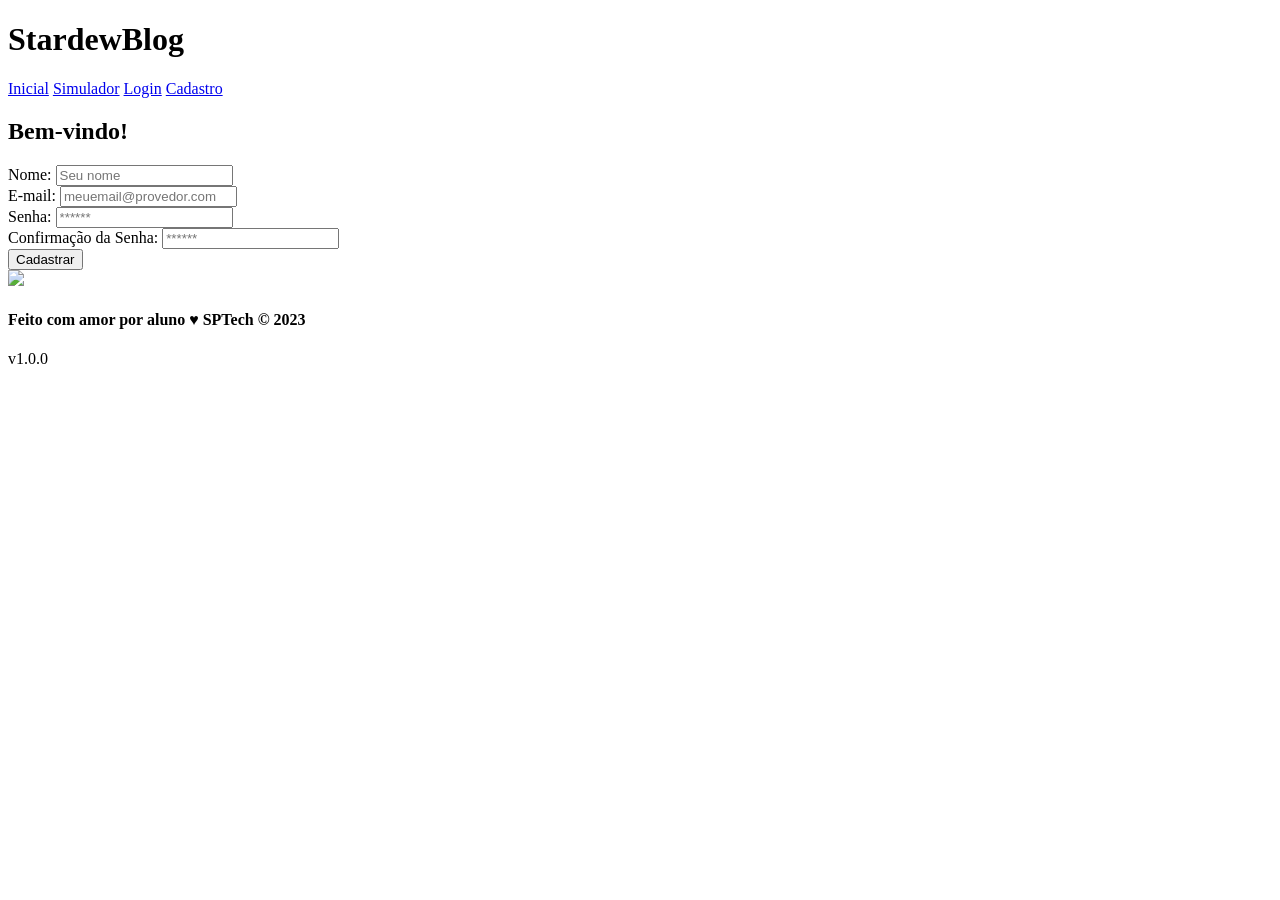
==== public/cadastro.html @ 311db063 "Ajustando tela de login" ====
<!DOCTYPE html>
<html lang="pt-br">

<head>
  <meta charset="UTF-8" />
  <meta http-equiv="X-UA-Compatible" content="IE=edge" />
  <meta name="viewport" content="width=device-width, initial-scale=1.0" />

  <title>AquaTech | Cadastro</title>

  <script src="./js/sessao.js"></script>

  <link rel="stylesheet" href="./css/cadastro.css" />
  <link rel="icon" href="./assets/icon/favicon2.ico" />
  <link rel="preconnect" href="https://fonts.gstatic.com" />
</head>

<body>
  <!--header inicio-->
  <div class="header">
    <div class="container">
      <h1 class="titulo">StardewBlog</h1>
      <div class="navbar">
          <a href="index.html">Inicial</a>
          <a href="simulador.html">Simulador</a>
          <a href="login.html">Login</a>
          <a href="#">Cadastro</a>
      </div>
    </div>
  <!--header fim-->

  <div class="login">
    <div class="alerta_erro">
      <div class="card_erro" id="cardErro">
        <span id="mensagem_erro"></span>
      </div>
    </div>
    <div class="container">
      <div class="card card-cadastro">
        <h2>Bem-vindo!</h2>
        <div class="formulario">
          <!--
                         Para inserir mais um campo, copie uma das inputs abaixo.
                         Assim que inserir vá para o script abaixo.
                     -->
          <div class="campo">
            <span>Nome:</span>
            <input id="nome_input" type="text" placeholder="Seu nome" />
          </div>
          <div class="campo">
            <span>E-mail:</span>
            <input id="email_input" type="text" placeholder="meuemail@provedor.com" />
          </div>
          <div class="campo">
            <span>Senha:</span>
            <input id="senha_input" type="password" placeholder="******" />
          </div>
          <div class="campo">
            <span>Confirmação da Senha:</span>
            <input id="confirmacao_senha_input" type="password" placeholder="******" />
          </div>
          <button class="botao" onclick="cadastrar()">Cadastrar</button>
        </div>
        <div id="div_aguardar" class="loading-div">
          <img src="./assets/circle-loading.gif" id="loading-gif" />
        </div>

        <div id="div_erros_login"></div>
      </div>
    </div>
  </div>

  <!--footer inicio-->
  <div class="footer">
    <div class="container">
      <h4>Feito com amor por aluno &hearts; SPTech &copy; 2023</h4>
      <span class="version">v1.0.0</span>
    </div>
  </div>
  <!--footer fim-->
</body>

</html>

<script>

  // Array para armazenar empresas cadastradas para validação de código de ativação 
  let listaEmpresasCadastradas = [];

  function cadastrar() {
    // aguardar();

    //Recupere o valor da nova input pelo nome do id
    // Agora vá para o método fetch logo abaixo
    var nomeVar = nome_input.value;
    var emailVar = email_input.value;
    var senhaVar = senha_input.value;
    var confirmacaoSenhaVar = confirmacao_senha_input.value;
    var codigoVar = codigo_input.value;
    var idEmpresaVincular

    // Verificando se há algum campo em branco
    if (
      nomeVar == "" ||
      emailVar == "" ||
      senhaVar == "" ||
      confirmacaoSenhaVar == "" ||
      codigoVar == ""
    ) {
      cardErro.style.display = "block";
      mensagem_erro.innerHTML =
        "(Mensagem de erro para todos os campos em branco)";

      finalizarAguardar();
      return false;
    } else {
      setInterval(sumirMensagem, 5000);
    }

    // Verificando se o código de ativação é de alguma empresa cadastrada
    for (let i = 0; i < listaEmpresasCadastradas.length; i++) {
      if (listaEmpresasCadastradas[i].codigo_ativacao == codigoVar) {
        idEmpresaVincular = listaEmpresasCadastradas[i].id
        console.log("Código de ativação válido.");
        break;
      } else {
        cardErro.style.display = "block";
        mensagem_erro.innerHTML = "(Mensagem de erro para código inválido)";
        finalizarAguardar();
      }
    }

    // Enviando o valor da nova input
    fetch("/usuarios/cadastrar", {
      method: "POST",
      headers: {
        "Content-Type": "application/json",
      },
      body: JSON.stringify({
        // crie um atributo que recebe o valor recuperado aqui
        // Agora vá para o arquivo routes/usuario.js
        nomeServer: nomeVar,
        emailServer: emailVar,
        senhaServer: senhaVar,
        idEmpresaVincularServer: idEmpresaVincular
      }),
    })
      .then(function (resposta) {
        console.log("resposta: ", resposta);

        if (resposta.ok) {
          cardErro.style.display = "block";

          mensagem_erro.innerHTML =
            "Cadastro realizado com sucesso! Redirecionando para tela de Login...";

          setTimeout(() => {
            window.location = "login.html";
          }, "2000");

          limparFormulario();
          finalizarAguardar();
        } else {
          throw "Houve um erro ao tentar realizar o cadastro!";
        }
      })
      .catch(function (resposta) {
        console.log(`#ERRO: ${resposta}`);
        finalizarAguardar();
      });

    return false;
  }

  // Listando empresas cadastradas 
  function listar() {
    fetch("/empresas/listar", {
      method: "GET",
    })
      .then(function (resposta) {
        resposta.json().then((empresas) => {
          empresas.forEach((empresa) => {
            listaEmpresasCadastradas.push(empresa);

            console.log("listaEmpresasCadastradas")
            console.log(listaEmpresasCadastradas[0].codigo_ativacao)
          });
        });
      })
      .catch(function (resposta) {
        console.log(`#ERRO: ${resposta}`);
      });
  }

  function sumirMensagem() {
    cardErro.style.display = "none";
  }
</script>
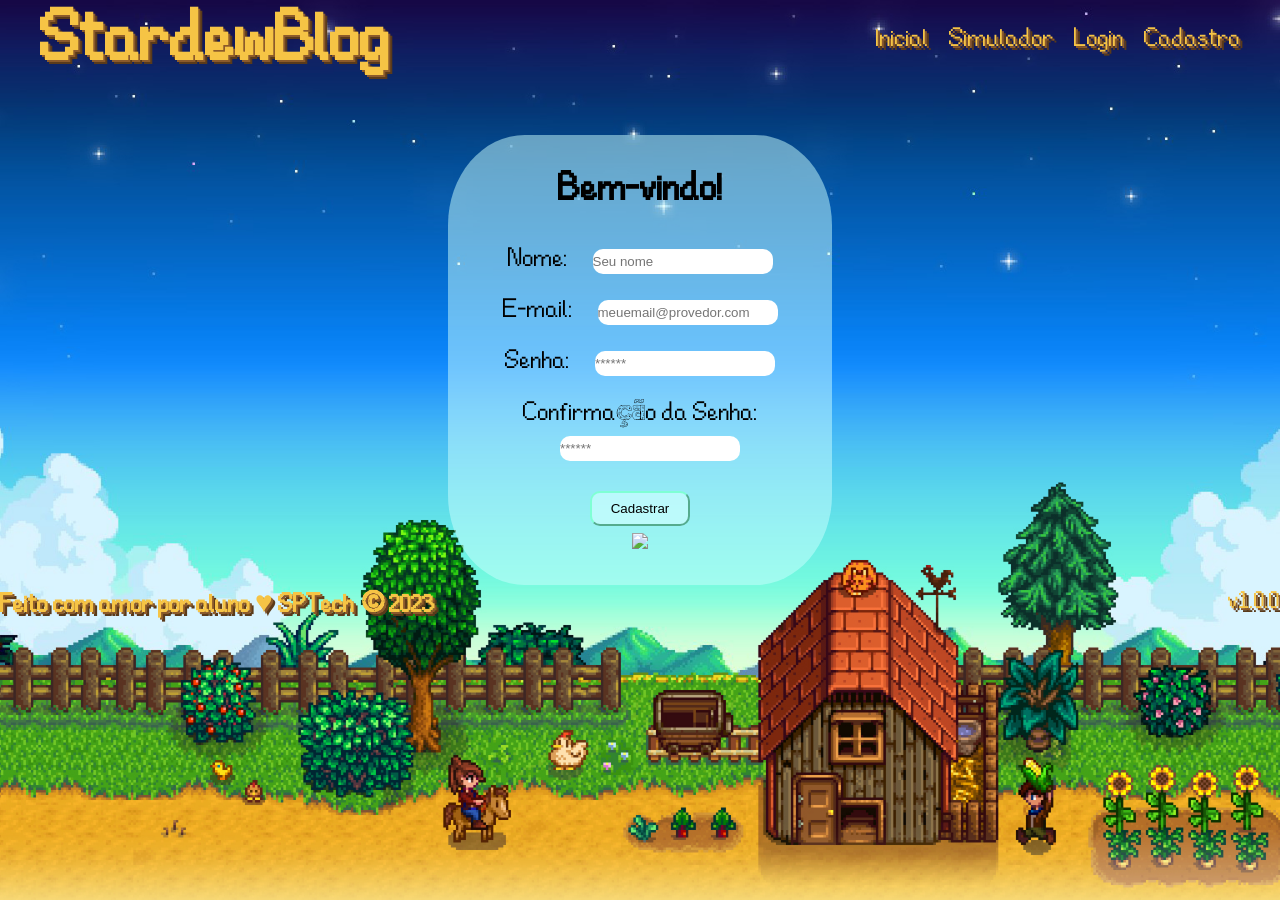
==== commit b9ae783f: "Conectando a web-data-viz" ====
--- a/public/cadastro.html
+++ b/public/cadastro.html
@@ -10,7 +10,7 @@
 
   <script src="./js/sessao.js"></script>
 
-  <link rel="stylesheet" href="./css/cadastro.css" />
+  <link rel="stylesheet" href="./css/login.css" />
   <link rel="icon" href="./assets/icon/favicon2.ico" />
   <link rel="preconnect" href="https://fonts.gstatic.com" />
 </head>
@@ -96,16 +96,13 @@
     var emailVar = email_input.value;
     var senhaVar = senha_input.value;
     var confirmacaoSenhaVar = confirmacao_senha_input.value;
-    var codigoVar = codigo_input.value;
-    var idEmpresaVincular
 
     // Verificando se há algum campo em branco
     if (
       nomeVar == "" ||
       emailVar == "" ||
       senhaVar == "" ||
-      confirmacaoSenhaVar == "" ||
-      codigoVar == ""
+      confirmacaoSenhaVar == ""
     ) {
       cardErro.style.display = "block";
       mensagem_erro.innerHTML =
@@ -118,17 +115,6 @@
     }
 
     // Verificando se o código de ativação é de alguma empresa cadastrada
-    for (let i = 0; i < listaEmpresasCadastradas.length; i++) {
-      if (listaEmpresasCadastradas[i].codigo_ativacao == codigoVar) {
-        idEmpresaVincular = listaEmpresasCadastradas[i].id
-        console.log("Código de ativação válido.");
-        break;
-      } else {
-        cardErro.style.display = "block";
-        mensagem_erro.innerHTML = "(Mensagem de erro para código inválido)";
-        finalizarAguardar();
-      }
-    }
 
     // Enviando o valor da nova input
     fetch("/usuarios/cadastrar", {
@@ -142,7 +128,6 @@
         nomeServer: nomeVar,
         emailServer: emailVar,
         senhaServer: senhaVar,
-        idEmpresaVincularServer: idEmpresaVincular
       }),
     })
       .then(function (resposta) {
@@ -173,25 +158,6 @@
   }
 
   // Listando empresas cadastradas 
-  function listar() {
-    fetch("/empresas/listar", {
-      method: "GET",
-    })
-      .then(function (resposta) {
-        resposta.json().then((empresas) => {
-          empresas.forEach((empresa) => {
-            listaEmpresasCadastradas.push(empresa);
-
-            console.log("listaEmpresasCadastradas")
-            console.log(listaEmpresasCadastradas[0].codigo_ativacao)
-          });
-        });
-      })
-      .catch(function (resposta) {
-        console.log(`#ERRO: ${resposta}`);
-      });
-  }
-
   function sumirMensagem() {
     cardErro.style.display = "none";
   }
--- a/public/css/login.css
+++ b/public/css/login.css
@@ -0,0 +1,113 @@
+* {
+  margin: 0;
+  padding: 0;
+  box-sizing: border-box;
+}
+
+body{
+  background-image: url('../assets/imgs/stardew1.png');
+  background-size: cover;
+  background-position: center;
+  background-repeat: no-repeat;
+  height: 100vh;
+}
+
+.header {
+  font-family: 'stardew';
+  font-size: 30px;
+  color: #f6c445;
+  font-weight: normal;
+  height: 10vh;
+  width: 100%;
+  text-shadow: 
+    2px 2px 0 #8b5a2b,
+    4px 4px 0 #5a3a1a;
+}
+
+.header .container{
+    display: flex;
+    justify-content: space-between;
+}
+
+.titulo{
+  font-size: 80px;
+  font-family: 'Stardew';
+  display: flex;
+  justify-content: flex-start;
+  align-items: center;
+  padding-left: 40px;
+}
+
+.navbar{
+  display: flex;
+  align-items: center;
+  justify-content: flex-end;
+  padding-right: 40px;
+  gap: 20px;
+}
+
+a{
+    text-decoration: none;
+    color: inherit;
+}
+
+.login{
+    display: flex;
+    justify-content: center;
+    align-items: center;
+}
+
+.login .container{
+    background-color: rgba(204, 255, 255, 0.5);
+    color: black;
+    text-shadow: none;
+    margin-top: 60px;
+    width: 30vw;
+    height: 50vh;
+    border-radius: 20%;
+    display: flex;
+    text-align: center;
+    justify-content: center;
+    align-items: center;
+}
+
+.login .container h2{
+    margin-bottom: 35px;
+}
+
+.campo{
+    margin-top: 20px;
+}
+
+.campo input{
+    width: 180px;
+    height: 25px;
+    border: none;
+    border-radius: 10px;
+    margin-left: 20px;
+}
+
+.botao{
+    width: 100px;
+    height: 35px;
+    margin-top: 30px; 
+    background-color: rgba(204, 255, 255, 0.7);
+    border-color: aquamarine;
+    border-radius: 10px;
+}
+
+.card-login{
+
+}
+
+@font-face {
+  font-family: 'Stardew';
+  src: url('../assets/fonts/Stardew.ttf') format('truetype');
+}
+
+@font-face {
+  font-family: 'stardew';
+  src: url('../assets/fonts/stardew-valley.otf') format('truetype');
+}
+
+
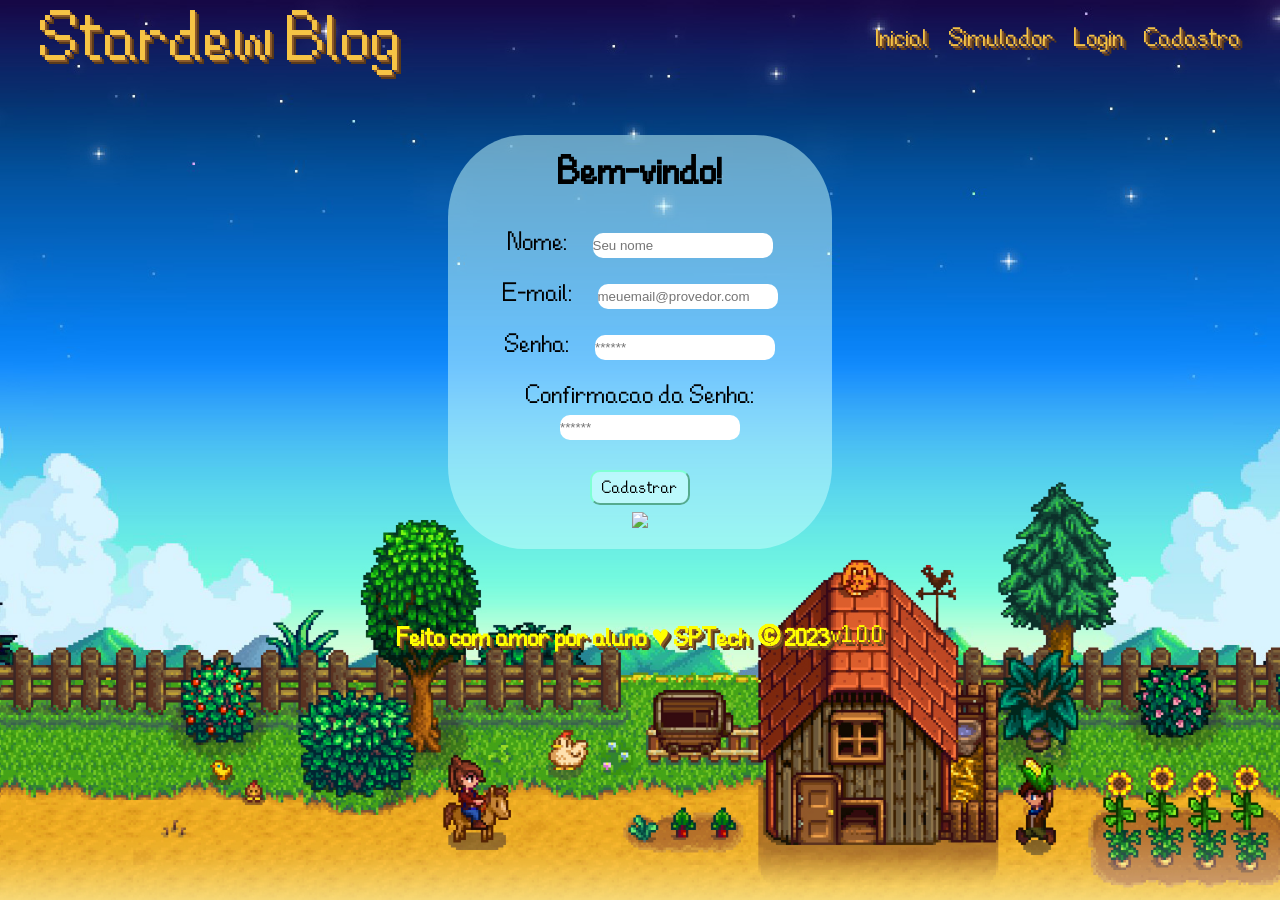
==== commit 43c54ac5: "Ajustando tela de cadastro" ====
--- a/public/cadastro.html
+++ b/public/cadastro.html
@@ -6,12 +6,12 @@
   <meta http-equiv="X-UA-Compatible" content="IE=edge" />
   <meta name="viewport" content="width=device-width, initial-scale=1.0" />
 
-  <title>AquaTech | Cadastro</title>
+  <title>StardewBlog | Cadastro</title>
 
   <script src="./js/sessao.js"></script>
 
   <link rel="stylesheet" href="./css/login.css" />
-  <link rel="icon" href="./assets/icon/favicon2.ico" />
+  <link rel="icon" href="./assets/icon/download.jpg" />
   <link rel="preconnect" href="https://fonts.gstatic.com" />
 </head>
 
@@ -19,7 +19,7 @@
   <!--header inicio-->
   <div class="header">
     <div class="container">
-      <h1 class="titulo">StardewBlog</h1>
+      <h1 class="titulo">Stardew Blog</h1>
       <div class="navbar">
           <a href="index.html">Inicial</a>
           <a href="simulador.html">Simulador</a>
@@ -56,7 +56,7 @@
             <input id="senha_input" type="password" placeholder="******" />
           </div>
           <div class="campo">
-            <span>Confirmação da Senha:</span>
+            <span>Confirmacao da Senha:</span>
             <input id="confirmacao_senha_input" type="password" placeholder="******" />
           </div>
           <button class="botao" onclick="cadastrar()">Cadastrar</button>
--- a/public/css/login.css
+++ b/public/css/login.css
@@ -35,6 +35,7 @@
   display: flex;
   justify-content: flex-start;
   align-items: center;
+  font-weight: normal;
   padding-left: 40px;
 }
 
@@ -63,14 +64,14 @@
     text-shadow: none;
     margin-top: 60px;
     width: 30vw;
-    height: 50vh;
+    height: fit-content;
+    padding: 15px;
     border-radius: 20%;
     display: flex;
     text-align: center;
     justify-content: center;
     align-items: center;
 }
-
 .login .container h2{
     margin-bottom: 35px;
 }
@@ -90,6 +91,8 @@
 .botao{
     width: 100px;
     height: 35px;
+    font-family: 'stardew';
+    font-size: 20px;
     margin-top: 30px; 
     background-color: rgba(204, 255, 255, 0.7);
     border-color: aquamarine;
@@ -111,3 +114,9 @@
 }
 
 
+.footer{
+  display: flex;
+  justify-content: center;
+  margin-top: 70px;
+  color: yellow;
+}
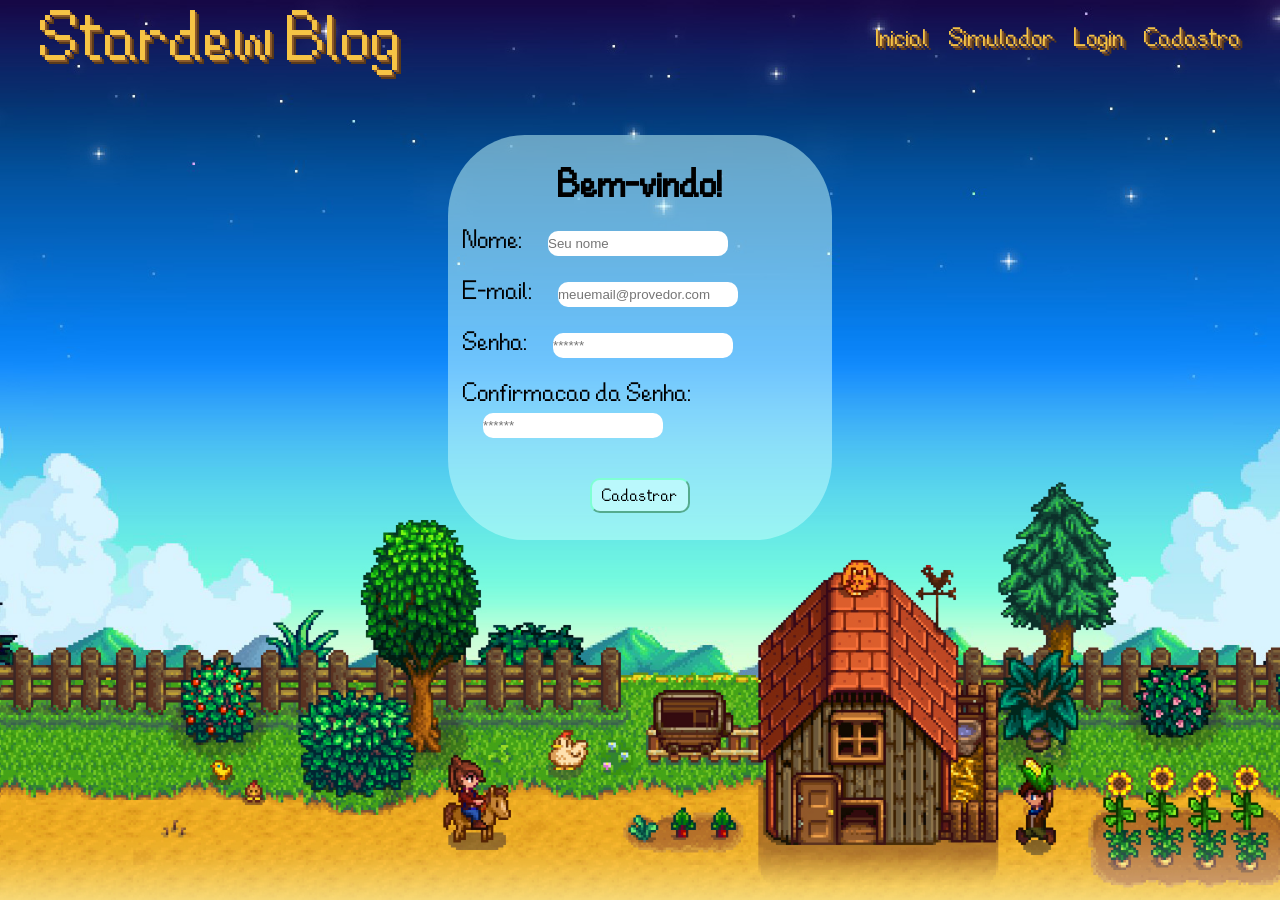
==== commit bcbf2aba: "Criado lógica com for e vetor na página home para plantios por estação" ====
--- a/public/cadastro.html
+++ b/public/cadastro.html
@@ -21,63 +21,58 @@
     <div class="container">
       <h1 class="titulo">Stardew Blog</h1>
       <div class="navbar">
-          <a href="index.html">Inicial</a>
-          <a href="simulador.html">Simulador</a>
-          <a href="login.html">Login</a>
-          <a href="#">Cadastro</a>
+        <a href="index.html">Inicial</a>
+        <a href="simulador.html">Simulador</a>
+        <a href="login.html">Login</a>
+        <a href="#">Cadastro</a>
       </div>
     </div>
-  <!--header fim-->
+    <!--header fim-->
 
-  <div class="login">
-    <div class="alerta_erro">
-      <div class="card_erro" id="cardErro">
-        <span id="mensagem_erro"></span>
-      </div>
-    </div>
-    <div class="container">
-      <div class="card card-cadastro">
-        <h2>Bem-vindo!</h2>
-        <div class="formulario">
-          <!--
+    <div class="login">
+      <!-- <div class="alerta_erro">
+        <div class="card_erro" id="cardErro">
+          
+        </div> 
+      </div> -->
+      <div class="container">
+        <div class="card card-cadastro">
+          <h2>Bem-vindo!</h2>
+          <div class="formulario">
+            <!--
                          Para inserir mais um campo, copie uma das inputs abaixo.
                          Assim que inserir vá para o script abaixo.
                      -->
-          <div class="campo">
-            <span>Nome:</span>
-            <input id="nome_input" type="text" placeholder="Seu nome" />
+            <div class="campo">
+              <span>Nome:</span>
+              <input id="nome_input" type="text" placeholder="Seu nome" />
+            </div>
+            <div class="campo">
+              <span>E-mail:</span>
+              <input id="email_input" type="text" placeholder="meuemail@provedor.com" />
+            </div>
+            <div class="campo">
+              <span>Senha:</span>
+              <input id="senha_input" type="password" placeholder="******" />
+            </div>
+            <div class="campo">
+              <span>Confirmacao da Senha:</span>
+              <input id="confirmacao_senha_input" type="password" placeholder="******" />
+            </div>
+            <div class="botao_centraliza">
+            <button class="botao" onclick="cadastrar()">Cadastrar</button>
+            <div id="div_erros_login">
+              <div id="mensagem_erro"></div>
+            </div>
           </div>
-          <div class="campo">
-            <span>E-mail:</span>
-            <input id="email_input" type="text" placeholder="meuemail@provedor.com" />
+          <div id="div_aguardar" class="loading-div" style="display:none; justify-content:center;">
+            <img src="./assets/imgs/loading.gif" id="loading-gif" width="100px">
           </div>
-          <div class="campo">
-            <span>Senha:</span>
-            <input id="senha_input" type="password" placeholder="******" />
-          </div>
-          <div class="campo">
-            <span>Confirmacao da Senha:</span>
-            <input id="confirmacao_senha_input" type="password" placeholder="******" />
-          </div>
-          <button class="botao" onclick="cadastrar()">Cadastrar</button>
+
+          
         </div>
-        <div id="div_aguardar" class="loading-div">
-          <img src="./assets/circle-loading.gif" id="loading-gif" />
-        </div>
-
-        <div id="div_erros_login"></div>
       </div>
     </div>
-  </div>
-
-  <!--footer inicio-->
-  <div class="footer">
-    <div class="container">
-      <h4>Feito com amor por aluno &hearts; SPTech &copy; 2023</h4>
-      <span class="version">v1.0.0</span>
-    </div>
-  </div>
-  <!--footer fim-->
 </body>
 
 </html>
@@ -104,9 +99,9 @@
       senhaVar == "" ||
       confirmacaoSenhaVar == ""
     ) {
-      cardErro.style.display = "block";
+      div_erros_login.style.display = "block";
       mensagem_erro.innerHTML =
-        "(Mensagem de erro para todos os campos em branco)";
+        "<p>(Mensagem de erro para todos os campos em branco)</p>";
 
       finalizarAguardar();
       return false;
@@ -159,6 +154,6 @@
 
   // Listando empresas cadastradas 
   function sumirMensagem() {
-    cardErro.style.display = "none";
+    div_erros_login.style.display = "none";
   }
 </script>
--- a/public/css/login.css
+++ b/public/css/login.css
@@ -4,7 +4,7 @@
   box-sizing: border-box;
 }
 
-body{
+body {
   background-image: url('../assets/imgs/stardew1.png');
   background-size: cover;
   background-position: center;
@@ -19,17 +19,17 @@
   font-weight: normal;
   height: 10vh;
   width: 100%;
-  text-shadow: 
+  text-shadow:
     2px 2px 0 #8b5a2b,
     4px 4px 0 #5a3a1a;
 }
 
-.header .container{
-    display: flex;
-    justify-content: space-between;
+.header .container {
+  display: flex;
+  justify-content: space-between;
 }
 
-.titulo{
+.titulo {
   font-size: 80px;
   font-family: 'Stardew';
   display: flex;
@@ -39,7 +39,7 @@
   padding-left: 40px;
 }
 
-.navbar{
+.navbar {
   display: flex;
   align-items: center;
   justify-content: flex-end;
@@ -47,61 +47,69 @@
   gap: 20px;
 }
 
-a{
-    text-decoration: none;
-    color: inherit;
+a {
+  text-decoration: none;
+  color: inherit;
 }
 
-.login{
-    display: flex;
-    justify-content: center;
-    align-items: center;
+.login {
+  display: flex;
+  justify-content: center;
+  align-items: center;
+  flex: 1;
 }
 
-.login .container{
-    background-color: rgba(204, 255, 255, 0.5);
-    color: black;
-    text-shadow: none;
-    margin-top: 60px;
-    width: 30vw;
-    height: fit-content;
-    padding: 15px;
-    border-radius: 20%;
-    display: flex;
-    text-align: center;
-    justify-content: center;
-    align-items: center;
-}
-.login .container h2{
-    margin-bottom: 35px;
+.login .container {
+  background-color: rgba(204, 255, 255, 0.5);
+  color: black;
+  text-shadow: none;
+  margin-top: 60px;
+  width: 30vw;
+  height: 45vh;
+  padding: 15px;
+  border-radius: 20%;
+  display: flex;
+  text-align: left;
+  justify-content: center;
+  align-items: center;
 }
 
-.campo{
-    margin-top: 20px;
+.login .container h2 {
+  display: flex;
+  justify-content: center;
 }
 
-.campo input{
-    width: 180px;
-    height: 25px;
-    border: none;
-    border-radius: 10px;
-    margin-left: 20px;
+.login .container .botao_centraliza {
+  display: flex;
+  justify-content: center;
+  align-items: center;
+  width: 100%;
 }
 
-.botao{
-    width: 100px;
-    height: 35px;
-    font-family: 'stardew';
-    font-size: 20px;
-    margin-top: 30px; 
-    background-color: rgba(204, 255, 255, 0.7);
-    border-color: aquamarine;
-    border-radius: 10px;
+.campo {
+  margin-top: 20px;
 }
 
-.card-login{
+.campo input {
+  width: 180px;
+  height: 25px;
+  border: none;
+  border-radius: 10px;
+  margin-left: 20px;
+}
 
+.botao {
+  width: 100px;
+  height: 35px;
+  font-family: 'stardew';
+  font-size: 20px;
+  background-color: rgba(204, 255, 255, 0.7);
+  border-color: aquamarine;
+  border-radius: 10px;
+  margin-top: 40px;
 }
+
+.card-login {}
 
 @font-face {
   font-family: 'Stardew';
@@ -114,9 +122,28 @@
 }
 
 
-.footer{
+.footer {
   display: flex;
   justify-content: center;
-  margin-top: 70px;
+  margin-bottom: 70px;
   color: yellow;
-}+}
+
+.loading_div {
+  display: none;
+  justify-content: center;
+  align-items: center;
+}
+
+.loading_div img {
+  width: 100%;
+  height: 100%;
+
+}
+
+ #div_erros_login{
+  font-size: 14px;
+  margin-top: 20px;
+  text-align: center;
+  display: none;
+} 
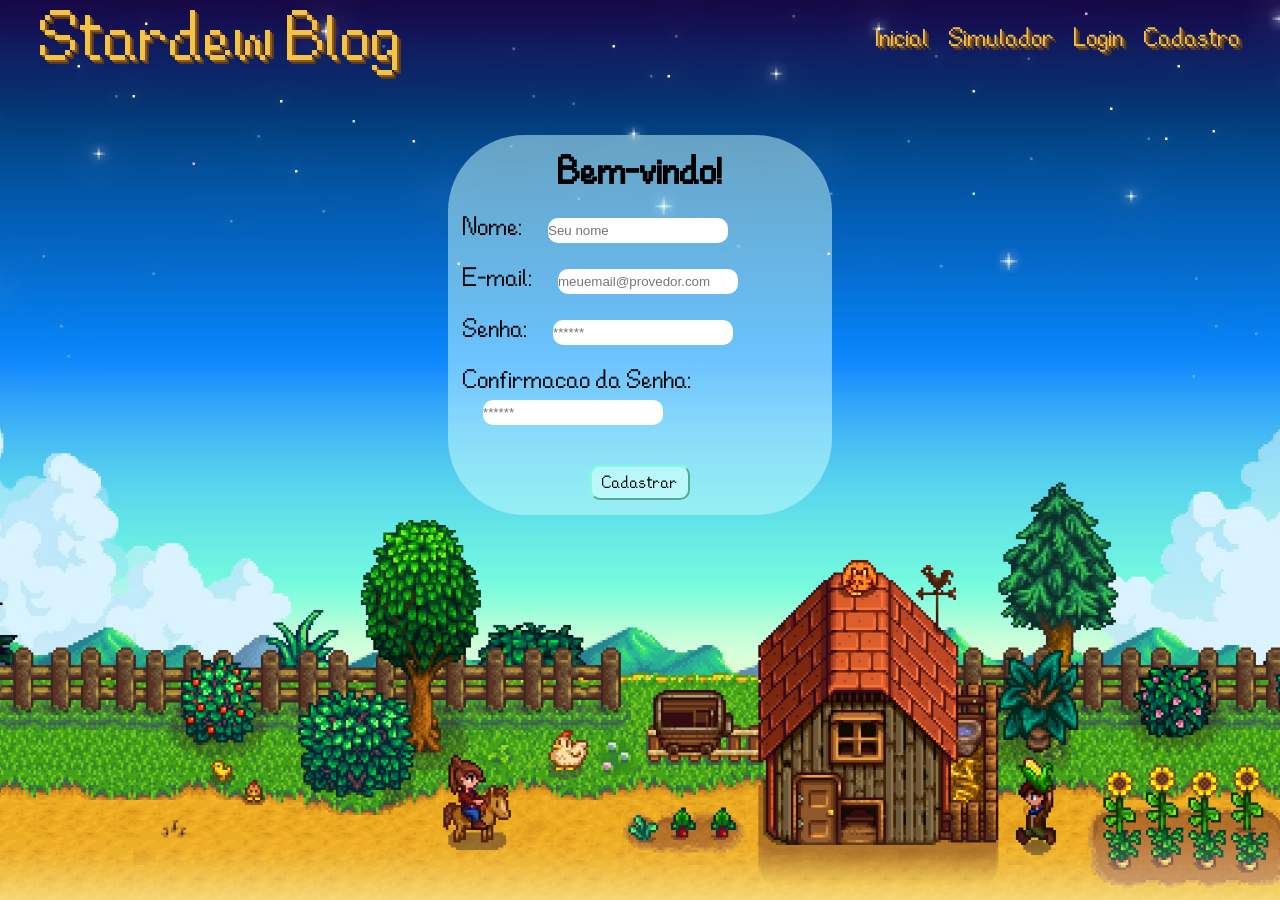
==== commit 93d7531a: "Adicionado checkboxs nos itens" ====
--- a/public/cadastro.html
+++ b/public/cadastro.html
@@ -11,7 +11,7 @@
   <script src="./js/sessao.js"></script>
 
   <link rel="stylesheet" href="./css/login.css" />
-  <link rel="icon" href="./assets/icon/download.jpg" />
+  <link rel="icon" href="./assets/icon/Brown_Chicken.png" />
   <link rel="preconnect" href="https://fonts.gstatic.com" />
 </head>
 
--- a/public/css/login.css
+++ b/public/css/login.css
@@ -65,7 +65,7 @@
   text-shadow: none;
   margin-top: 60px;
   width: 30vw;
-  height: 45vh;
+  height: fit-content;
   padding: 15px;
   border-radius: 20%;
   display: flex;
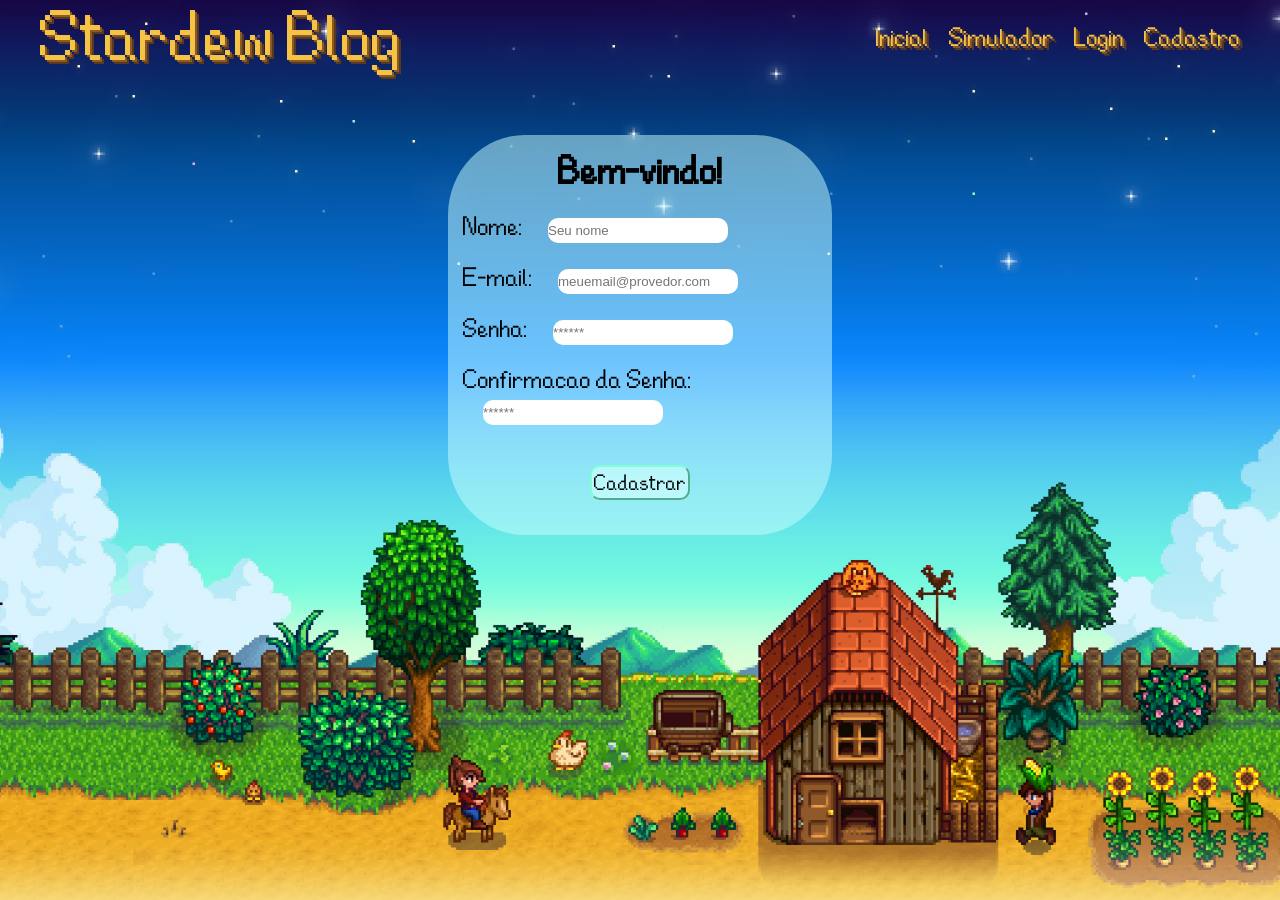
==== commit bae5b204: "Criadas validações no cadastro" ====
--- a/public/cadastro.html
+++ b/public/cadastro.html
@@ -60,19 +60,19 @@
               <input id="confirmacao_senha_input" type="password" placeholder="******" />
             </div>
             <div class="botao_centraliza">
-            <button class="botao" onclick="cadastrar()">Cadastrar</button>
+              <button class="botao" onclick="cadastrar()">Cadastrar</button>
+            </div>
             <div id="div_erros_login">
               <div id="mensagem_erro"></div>
             </div>
+            <div id="div_aguardar" class="loading-div" style="display:none; justify-content:center;">
+              <img src="./assets/imgs/loading.gif" id="loading-gif" width="100px">
+            </div>
+
+
           </div>
-          <div id="div_aguardar" class="loading-div" style="display:none; justify-content:center;">
-            <img src="./assets/imgs/loading.gif" id="loading-gif" width="100px">
-          </div>
-
-          
         </div>
       </div>
-    </div>
 </body>
 
 </html>
@@ -84,7 +84,7 @@
 
   function cadastrar() {
     // aguardar();
-
+    let mensagem = document.getElementById('mensagem_erro');
     //Recupere o valor da nova input pelo nome do id
     // Agora vá para o método fetch logo abaixo
     var nomeVar = nome_input.value;
@@ -99,19 +99,19 @@
       senhaVar == "" ||
       confirmacaoSenhaVar == ""
     ) {
-      div_erros_login.style.display = "block";
-      mensagem_erro.innerHTML =
-        "<p>(Mensagem de erro para todos os campos em branco)</p>";
-
-      finalizarAguardar();
+      mensagem.innerHTML = "<p><b>Erro: todos os campos devem estar preenchidos</b></p>";
       return false;
-    } else {
-      setInterval(sumirMensagem, 5000);
+    }else if(senhaVar.length < 8){
+      mensagem.innerHTML = `<p><b>A senha deve conter pelo menos 8 caracteres.</b></p>`
+      return false;
     }
-
-    // Verificando se o código de ativação é de alguma empresa cadastrada
-
-    // Enviando o valor da nova input
+     else if (senhaVar != confirmacaoSenhaVar) {
+      mensagem.innerHTML = `<p><b>Ops! As senhas digitadas sao diferentes.</b></p>`;
+      return false;
+    }else if(!emailVar.includes(".com") || !emailVar.includes('.com')){
+      mensagem.innerHTML = `<p><b>Email não é válido</b></p>`;
+      return false;
+    }
     fetch("/usuarios/cadastrar", {
       method: "POST",
       headers: {
@@ -129,9 +129,7 @@
         console.log("resposta: ", resposta);
 
         if (resposta.ok) {
-          cardErro.style.display = "block";
-
-          mensagem_erro.innerHTML =
+          mensagem.innerHTML =
             "Cadastro realizado com sucesso! Redirecionando para tela de Login...";
 
           setTimeout(() => {
@@ -140,8 +138,10 @@
 
           limparFormulario();
           finalizarAguardar();
-        } else {
-          throw "Houve um erro ao tentar realizar o cadastro!";
+        } else if (resposta.status == 500) {
+          mensagem.innerHTML =
+            "Email ja cadastrado no banco!";
+          //throw "Houve um erro ao tentar realizar o cadastro!";
         }
       })
       .catch(function (resposta) {
@@ -153,7 +153,7 @@
   }
 
   // Listando empresas cadastradas 
-  function sumirMensagem() {
-    div_erros_login.style.display = "none";
-  }
+  // function sumirMensagem() {
+  //   div_erros_login.style.display = "none";
+  // }
 </script>
--- a/public/css/login.css
+++ b/public/css/login.css
@@ -102,14 +102,17 @@
   width: 100px;
   height: 35px;
   font-family: 'stardew';
-  font-size: 20px;
+  font-size: 25px;
   background-color: rgba(204, 255, 255, 0.7);
   border-color: aquamarine;
   border-radius: 10px;
   margin-top: 40px;
 }
 
-.card-login {}
+.card-login {
+  min-height: 250px;
+  height: fit-content;
+}
 
 @font-face {
   font-family: 'Stardew';
@@ -142,8 +145,8 @@
 }
 
  #div_erros_login{
-  font-size: 14px;
+  font-size: 25px;
   margin-top: 20px;
   text-align: center;
-  display: none;
+  display: block;
 } 
